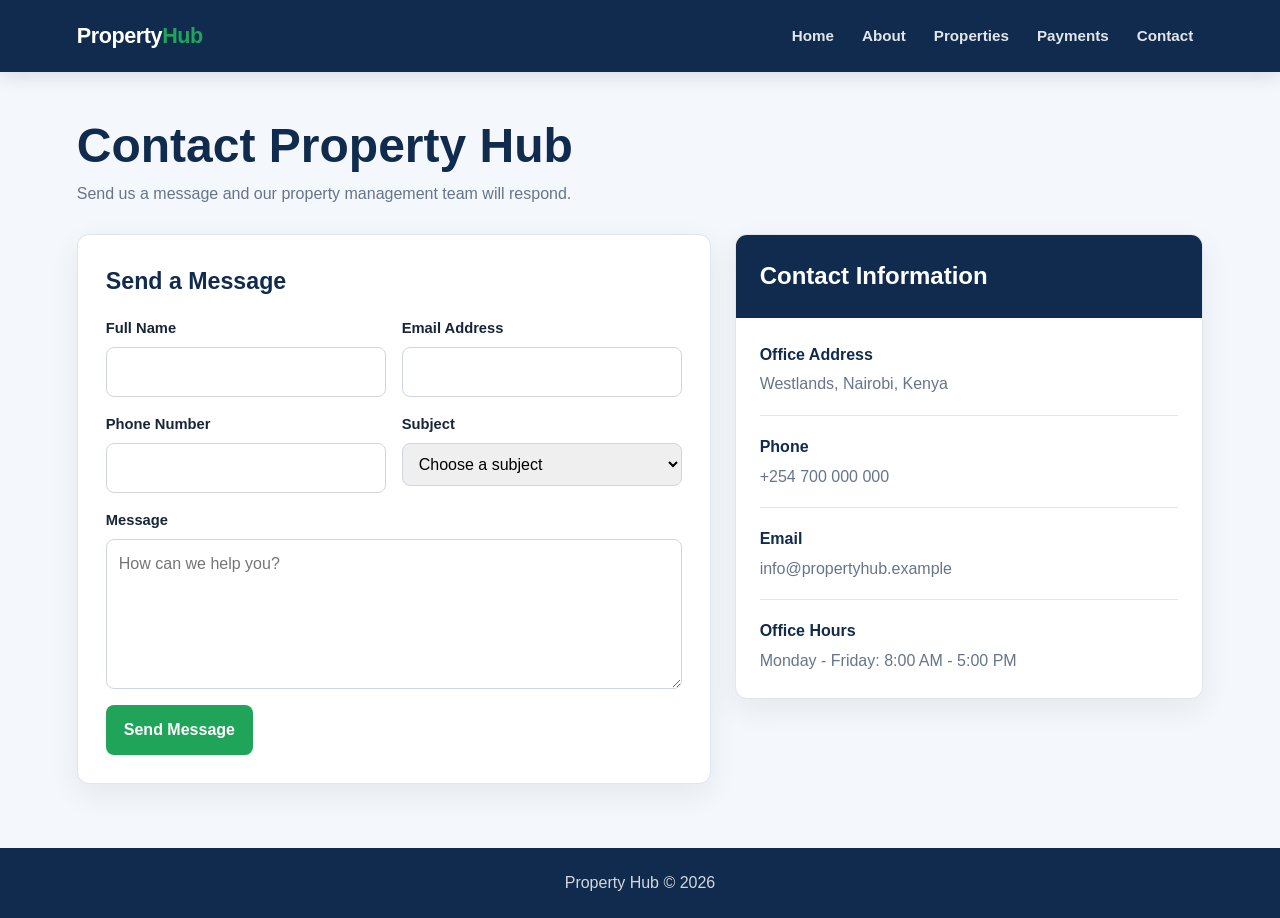
==== contact.html @ 51fa6700 "Add files via upload" ====
<!DOCTYPE html>
<html lang="en">
<head>
    <meta charset="UTF-8">
    <meta name="viewport" content="width=device-width, initial-scale=1.0">
    <title>Contact | Property Hub</title>
    <link rel="stylesheet" href="style.css">
    <style>
        .contact-main {
            width: min(1180px, 88%);
            margin: 48px auto 64px;
        }

        .contact-heading {
            margin-bottom: 28px;
        }

        .contact-heading h1 {
            color: var(--primary);
            font-size: clamp(2rem, 5vw, 3rem);
            line-height: 1.1;
        }

        .contact-heading p {
            margin-top: 8px;
            color: var(--muted);
        }

        .contact-layout {
            display: grid;
            grid-template-columns: minmax(0, 1.15fr) minmax(280px, 0.85fr);
            gap: 24px;
            align-items: start;
        }

        .contact-form,
        .contact-details {
            background: var(--white);
            border: 1px solid var(--border);
            border-radius: 12px;
            box-shadow: 0 10px 30px rgba(23, 37, 54, 0.07);
        }

        .contact-form {
            display: grid;
            grid-template-columns: repeat(2, minmax(0, 1fr));
            gap: 16px;
            padding: 28px;
        }

        .contact-form h2 {
            grid-column: 1 / -1;
            color: var(--primary);
            font-size: 1.45rem;
        }

        .form-field {
            display: flex;
            flex-direction: column;
            gap: 7px;
        }

        .form-field.full {
            grid-column: 1 / -1;
        }

        .form-field label {
            font-size: 0.92rem;
            font-weight: 700;
        }

        textarea {
            min-height: 150px;
            resize: vertical;
        }

        .contact-actions {
            grid-column: 1 / -1;
            display: flex;
            align-items: center;
            gap: 14px;
        }

        .contact-actions button {
            border: 0;
            border-radius: 8px;
            padding: 12px 18px;
            background: var(--secondary);
            color: var(--white);
            font: inherit;
            font-weight: 800;
            cursor: pointer;
        }

        .contact-actions button:hover,
        .contact-actions button:focus-visible {
            background: var(--secondary-dark);
        }

        .form-message {
            min-height: 24px;
            color: var(--secondary-dark);
            font-weight: 700;
        }

        .contact-details {
            overflow: hidden;
        }

        .details-header {
            padding: 22px 24px;
            background: var(--primary);
            color: var(--white);
        }

        .details-body {
            display: grid;
            gap: 18px;
            padding: 24px;
        }

        .detail-item {
            padding-bottom: 18px;
            border-bottom: 1px solid var(--border);
        }

        .detail-item:last-child {
            padding-bottom: 0;
            border-bottom: 0;
        }

        .detail-item strong,
        .detail-item span {
            display: block;
        }

        .detail-item strong {
            margin-bottom: 4px;
            color: var(--primary);
        }

        .detail-item span,
        .detail-item a {
            color: var(--muted);
        }

        .detail-item a {
            text-decoration: none;
        }

        @media (max-width: 900px) {
            .contact-layout {
                grid-template-columns: 1fr;
            }
        }

        @media (max-width: 600px) {
            .contact-main {
                width: 90%;
                margin: 32px auto 48px;
            }

            .contact-form {
                grid-template-columns: 1fr;
                padding: 22px 20px;
            }

            .contact-form h2,
            .form-field.full,
            .contact-actions {
                grid-column: 1;
            }

            .contact-actions {
                align-items: flex-start;
                flex-direction: column;
            }
        }
    </style>
</head>
<body>
    <header class="topbar">
        <a class="brand" href="index.html" aria-label="Property Hub home">
            Property<span>Hub</span>
        </a>
        <nav class="nav" aria-label="Main navigation">
            <a href="index.html">Home</a>
            <a href="about.html">About</a>
            <a href="property.html">Properties</a>
            <a href="payment.html">Payments</a>
            <a href="contact.html" aria-current="page">Contact</a>
        </nav>
    </header>

    <main class="contact-main">
        <div class="contact-heading">
            <h1>Contact Property Hub</h1>
            <p>Send us a message and our property management team will respond.</p>
        </div>

        <div class="contact-layout">
            <form id="contact-form" class="contact-form" action="#" method="post">
                <h2>Send a Message</h2>
                <div class="form-field">
                    <label for="full-name">Full Name</label>
                    <input type="text" id="full-name" name="full-name" autocomplete="name" required>
                </div>
                <div class="form-field">
                    <label for="email">Email Address</label>
                    <input type="email" id="email" name="email" autocomplete="email" required>
                </div>
                <div class="form-field">
                    <label for="phone">Phone Number</label>
                    <input type="tel" id="phone" name="phone" autocomplete="tel">
                </div>
                <div class="form-field">
                    <label for="subject">Subject</label>
                    <select id="subject" name="subject" required>
                        <option value="">Choose a subject</option>
                        <option value="property">Property enquiry</option>
                        <option value="payment">Payment assistance</option>
                        <option value="maintenance">Maintenance request</option>
                        <option value="general">General enquiry</option>
                    </select>
                </div>
                <div class="form-field full">
                    <label for="message">Message</label>
                    <textarea id="message" name="message" placeholder="How can we help you?" required></textarea>
                </div>
                <div class="contact-actions">
                    <button type="submit">Send Message</button>
                    <p class="form-message" role="status" aria-live="polite"></p>
                </div>
            </form>

            <aside class="contact-details" aria-label="Property Hub contact information">
                <div class="details-header">
                    <h2>Contact Information</h2>
                </div>
                <div class="details-body">
                    <div class="detail-item">
                        <strong>Office Address</strong>
                        <span>Westlands, Nairobi, Kenya</span>
                    </div>
                    <div class="detail-item">
                        <strong>Phone</strong>
                        <a href="tel:+254700000000">+254 700 000 000</a>
                    </div>
                    <div class="detail-item">
                        <strong>Email</strong>
                        <a href="mailto:info@propertyhub.example">info@propertyhub.example</a>
                    </div>
                    <div class="detail-item">
                        <strong>Office Hours</strong>
                        <span>Monday - Friday: 8:00 AM - 5:00 PM</span>
                    </div>
                </div>
            </aside>
        </div>
    </main>

    <footer class="footer">
        <p>Property Hub &copy; 2026</p>
    </footer>

    <script src="script.js"></script>
</body>
</html>
---- style.css ----
:root {
    --primary: #102b4e;
    --primary-dark: #091e36;
    --secondary: #20a45a;
    --secondary-dark: #188647;
    --background: #f4f7fb;
    --white: #ffffff;
    --text: #172536;
    --muted: #66758a;
    --border: #dde5ef;
}

* {
    margin: 0;
    padding: 0;
    box-sizing: border-box;
}

html {
    scroll-behavior: smooth;
}

body {
    min-height: 100vh;
    display: flex;
    flex-direction: column;
    font-family: "Segoe UI", Arial, Helvetica, sans-serif;
    background: var(--background);
    color: var(--text);
    line-height: 1.6;
}

.topbar {
    background: var(--primary);
    min-height: 72px;
    padding: 0 6%;
    display: flex;
    justify-content: space-between;
    align-items: center;
    box-shadow: 0 4px 18px rgba(9, 30, 54, 0.12);
}

.brand {
    color: var(--white);
    font-size: 1.35rem;
    font-weight: 800;
    letter-spacing: -0.02em;
    text-decoration: none;
}

.brand span {
    color: var(--secondary);
}

.nav {
    display: flex;
    align-items: center;
    gap: 8px;
}

.nav a {
    color: rgba(255, 255, 255, 0.88);
    text-decoration: none;
    padding: 8px 10px;
    border-radius: 8px;
    font-size: 0.95rem;
    font-weight: 600;
    transition: color 160ms ease, background 160ms ease;
}

.nav a:hover,
.nav a:focus-visible {
    color: var(--white);
    background: rgba(255, 255, 255, 0.1);
}

.btn {
    display: inline-block;
    background: var(--secondary);
    color: var(--white);
    padding: 12px 22px;
    border: 0;
    border-radius: 8px;
    text-decoration: none;
    font-weight: 700;
    box-shadow: 0 8px 20px rgba(32, 164, 90, 0.24);
    transition: background 160ms ease, transform 160ms ease;
}

.btn:hover,
.btn:focus-visible {
    background: var(--secondary-dark);
    transform: translateY(-2px);
}

main {
    flex: 1;
}

.hero {
    min-height: 420px;
    padding: 90px 6%;
    display: flex;
    flex-direction: column;
    align-items: flex-start;
    justify-content: center;
    background:
        linear-gradient(110deg, rgba(16, 43, 78, 0.97), rgba(16, 43, 78, 0.78)),
        #102b4e;
    color: var(--white);
}

.hero h1 {
    max-width: 760px;
    margin-bottom: 14px;
    font-size: clamp(2.25rem, 6vw, 4.25rem);
    line-height: 1.08;
    letter-spacing: -0.04em;
    text-transform: capitalize;
}

.hero p {
    max-width: 650px;
    margin-bottom: 28px;
    color: rgba(255, 255, 255, 0.78);
    font-size: 1.1rem;
}

.container {
    width: min(1180px, 88%);
    margin: 64px auto;
}

.container h2 {
    margin-bottom: 24px;
    font-size: 2rem;
    color: var(--primary);
}

.container {
    display: grid;
    grid-template-columns: repeat(4, minmax(0, 1fr));
    gap: 20px;
}

.container h2 {
    grid-column: 1 / -1;
}

.card {
    min-height: 180px;
    background: var(--white);
    padding: 26px;
    border: 1px solid var(--border);
    border-top: 4px solid var(--secondary);
    border-radius: 12px;
    box-shadow: 0 10px 30px rgba(23, 37, 54, 0.07);
    transition: transform 160ms ease, box-shadow 160ms ease;
}

.card:hover {
    transform: translateY(-5px);
    box-shadow: 0 16px 38px rgba(23, 37, 54, 0.12);
}

.card h3 {
    margin-bottom: 8px;
    color: var(--primary);
}

.card p {
    color: var(--muted);
}

input, select, textarea {
    width: 100%;
    padding: 11px 12px;
    border: 1px solid #ccd6e4;
    border-radius: 8px;
    font: inherit;
}

table {
     width: 100%;
     border-collapse: collapse;
}

th, td {
    padding: 12px;
    border-bottom: 1px solid #e8edf4;
    text-align: left;
}

.footer {
    background: var(--primary);
    color: rgba(255, 255, 255, 0.82);
    padding: 22px 6%;
    text-align: center;
}

@media (max-width: 900px) {
    .container {
        grid-template-columns: repeat(2, minmax(0, 1fr));
    }
}

@media (max-width: 768px) {
    .topbar {
        min-height: 0;
        padding: 16px 5%;
        flex-wrap: wrap;
        gap: 10px;
    }
    
    .nav {
        width: 100%;
        display: flex;
        flex-wrap: wrap;
        gap: 2px;
    }

    .hero {
        min-height: 360px;
        padding: 64px 5%;
    }

    .container {
        width: 90%;
        margin: 44px auto;
    }
}

@media (max-width: 520px) {
    .nav a {
        flex: 1 1 45%;
        text-align: center;
    }

    .container {
        grid-template-columns: 1fr;
    }
}

.register-main {
    flex: 1;
    display: grid;
    place-items: center;
    padding: 48px 20px;
}

.register-container {
    width: min(620px, 100%);
    background: var(--white);
    border: 1px solid var(--border);
    border-radius: 14px;
    box-shadow: 0 16px 40px rgba(23, 37, 54, 0.10);
    overflow: hidden;
}

.register-header {
    padding: 28px 32px 24px;
    background: var(--primary);
    color: var(--white);
    text-align: center;
}

.register-header h1 {
    margin-bottom: 4px;
    font-size: 2rem;
}

.register-header p {
    color: rgba(255, 255, 255, 0.78);
}

.register-container form {
    display: grid;
    grid-template-columns: repeat(2, minmax(0, 1fr));
    gap: 18px;
    padding: 32px;
}

.input-group {
    display: flex;
    flex-direction: column;
    gap: 7px;
}

.input-group label {
    font-size: 0.92rem;
    font-weight: 700;
}

.input-group input:focus,
.terms input:focus {
    outline: 3px solid rgba(32, 164, 90, 0.18);
    border-color: var(--secondary);
}

.terms {
    grid-column: 1 / -1;
    display: flex;
    align-items: center;
    gap: 9px;
    color: var(--muted);
    font-size: 0.92rem;
}

.terms input {
    width: 18px;
    height: 18px;
    flex: 0 0 auto;
}

.form-message {
    min-height: 24px;
    grid-column: 1 / -1;
    margin: -8px 0;
    font-size: 0.92rem;
}

.form-message.error {
    color: #b42318;
}

.form-message.success {
    color: var(--secondary-dark);
}

.register-button {
    grid-column: 1 / -1;
    border: 0;
    border-radius: 8px;
    padding: 12px 18px;
    background: var(--secondary);
    color: var(--white);
    font: inherit;
    font-weight: 800;
    cursor: pointer;
    transition: background 160ms ease, transform 160ms ease;
}

.register-button:hover,
.register-button:focus-visible {
    background: var(--secondary-dark);
    transform: translateY(-1px);
}

.login-link {
    grid-column: 1 / -1;
    text-align: center;
    color: var(--muted);
}

.login-link a {
    color: var(--secondary-dark);
    font-weight: 700;
}

@media (max-width: 600px) {
    .register-main {
        padding: 24px 16px;
    }

    .register-header {
        padding: 24px 20px 20px;
    }

    .register-container form {
        grid-template-columns: 1fr;
        padding: 24px 20px;
    }

    .terms,
    .form-message,
    .register-button,
    .login-link {
        grid-column: 1;
    }
}
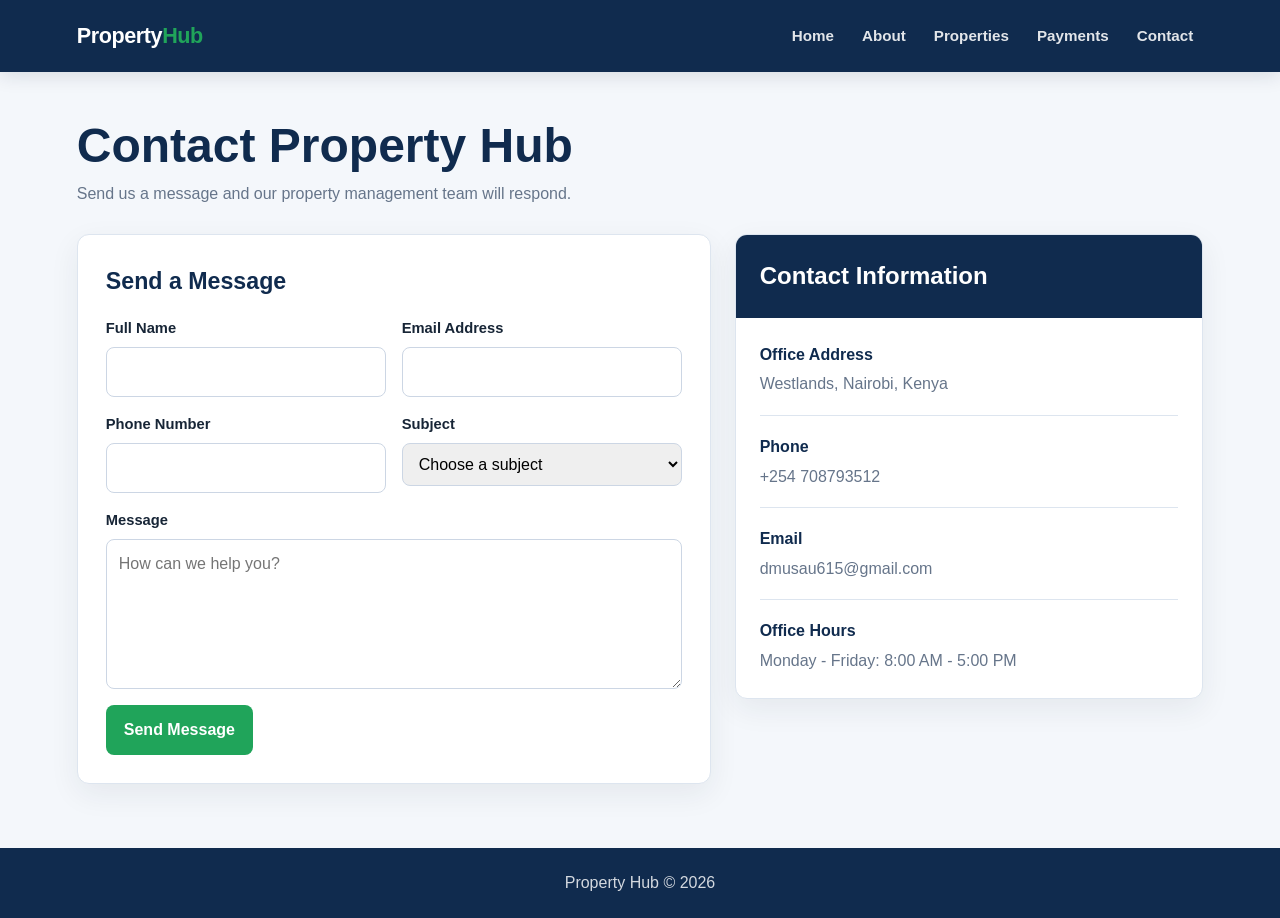
==== commit d727aa03: "Fix HTML formatting and update contact details Signed-off-by: Dennis Musau <dmusau615@gmail.com>" ====
--- a/contact.html
+++ b/contact.html
@@ -244,11 +244,11 @@
                     </div>
                     <div class="detail-item">
                         <strong>Phone</strong>
-                        <a href="tel:+254700000000">+254 700 000 000</a>
+                        <a href="tel:+254708793512">+254 708793512</a>
                     </div>
                     <div class="detail-item">
                         <strong>Email</strong>
-                        <a href="mailto:info@propertyhub.example">info@propertyhub.example</a>
+                        <a href="mailto:dmusau615@gmail.com">dmusau615@gmail.com</a>
                     </div>
                     <div class="detail-item">
                         <strong>Office Hours</strong>
